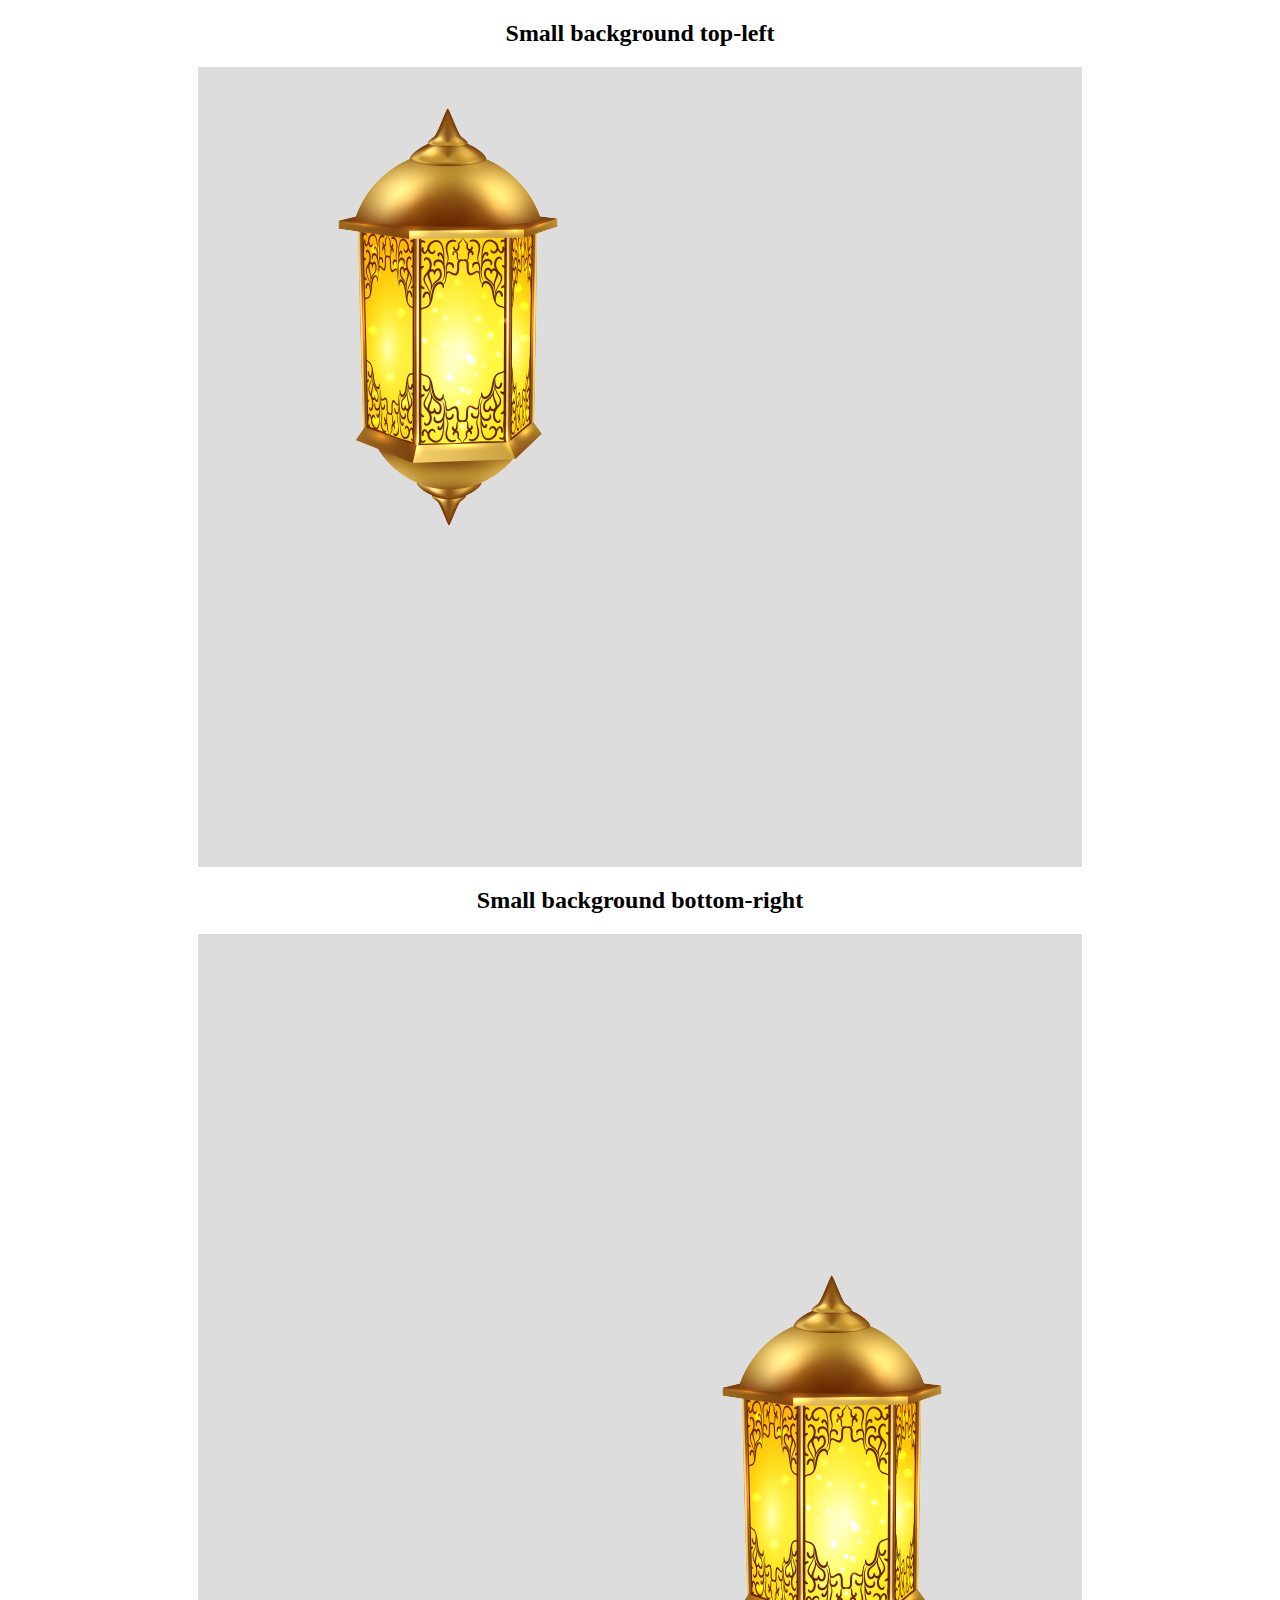
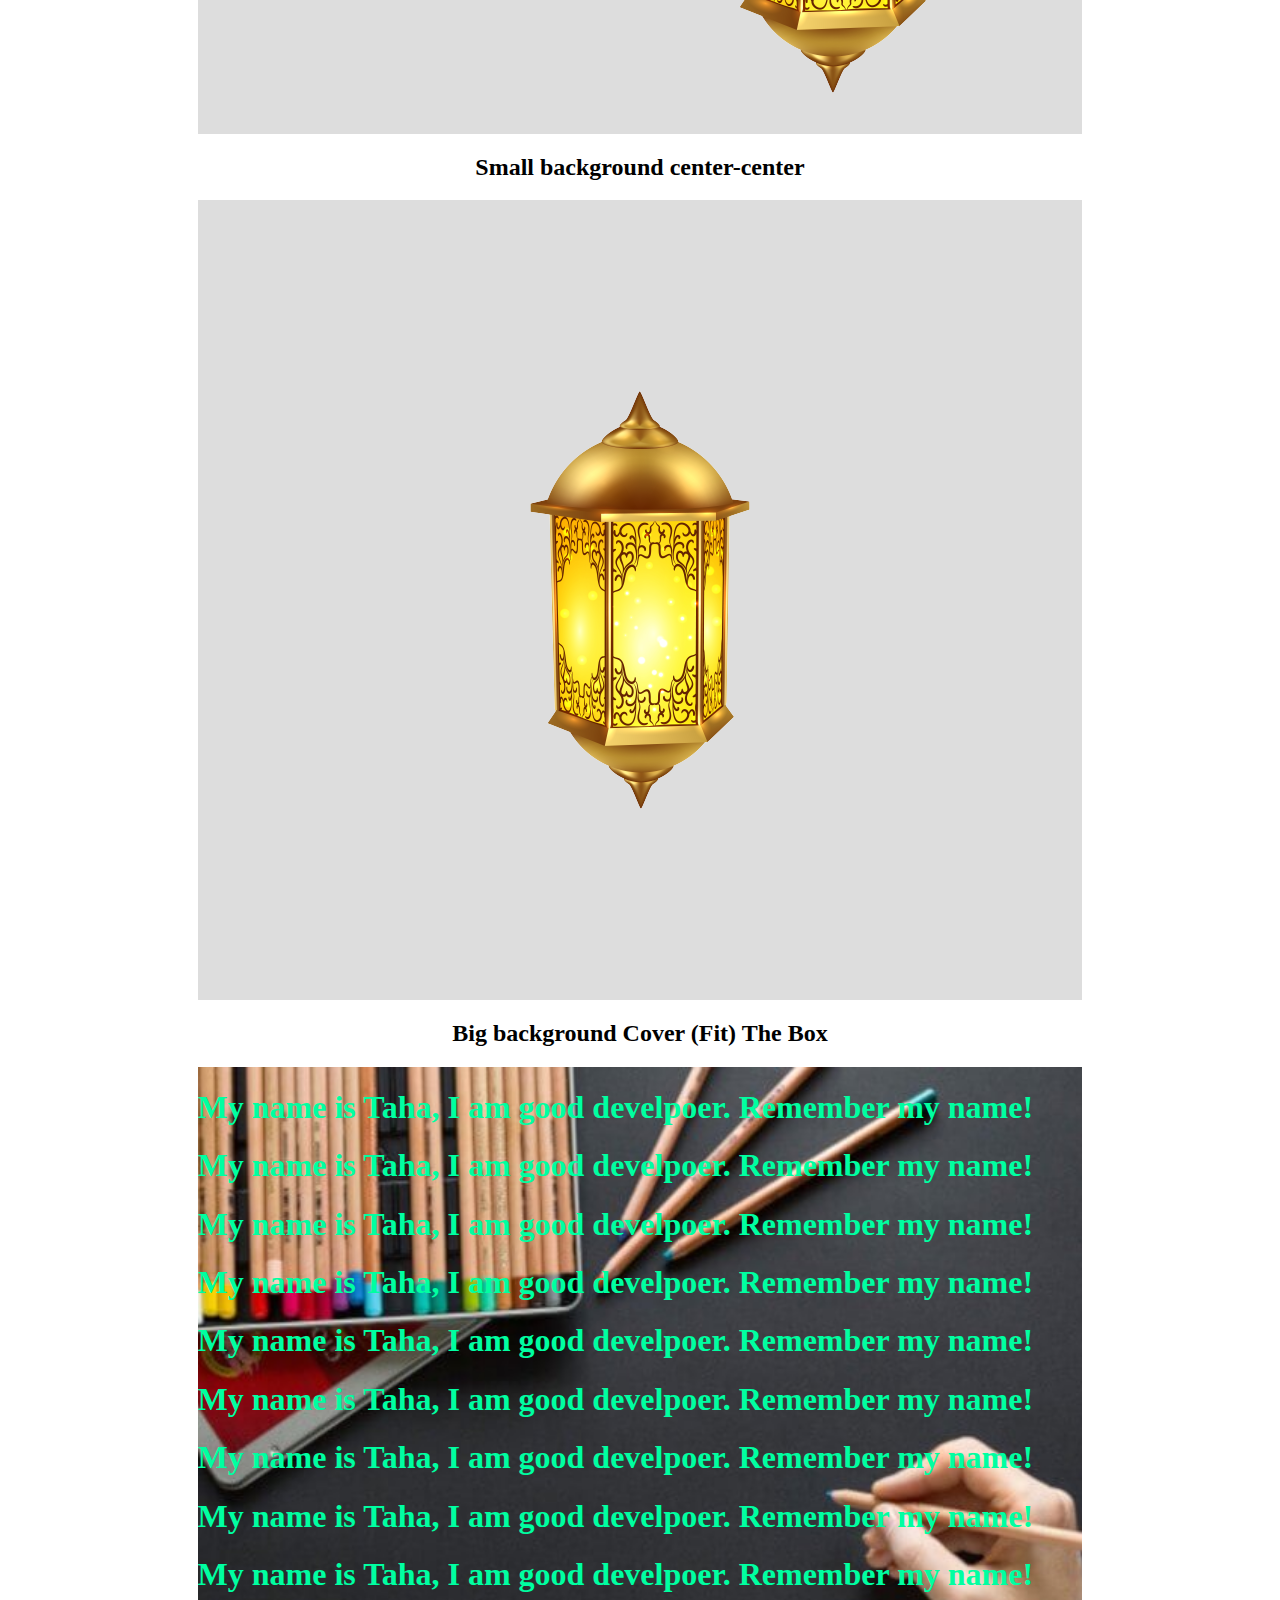
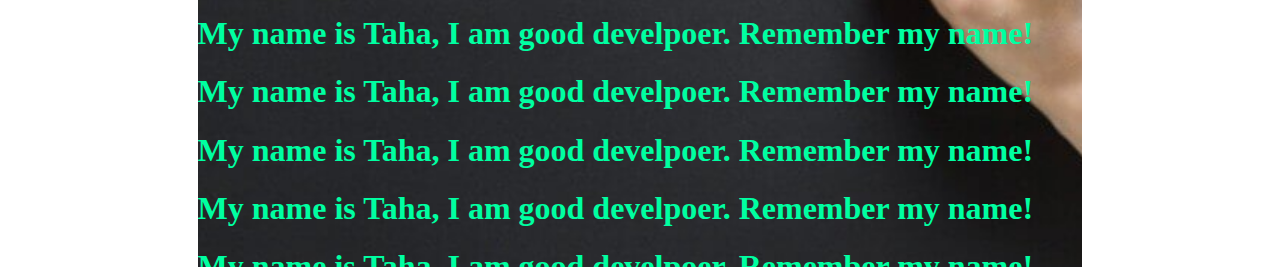
==== 2/index.html @ 4679af91 "second session"" ====
<!DOCTYPE html>
<html lang="en">
<head>
    <meta charset="UTF-8">
    <meta name="viewport" content="width=device-width, initial-scale=1.0">
    <title>Document</title>
    <link rel="stylesheet" href="style.css">
</head>
<body>

    <div class="section1">
        <div class="container">
            <h2>Small background top-left</h2>
            <div class="wallpaper">

            </div>
        </div>
    </div>

    <div class="section2">
         
       <div class="container">
            <h2>Small background bottom-right</h2>
            <div class="wallpaper">

            </div>
        </div>
    </div>

    <div class="section3">
         
       <div class="container">
            <h2>Small background center-center</h2>
            <div class="wallpaper">

            </div>
        </div>
    </div>

    <div class="section4">
        <div class="container">
             <h2>Big background Cover (Fit) The Box </h2>
             <div class="background-cover">
                <h1>My name is Taha, I am good develpoer. Remember my name! </h1>
                <h1>My name is Taha, I am good develpoer. Remember my name! </h1>
                <h1>My name is Taha, I am good develpoer. Remember my name! </h1>
                <h1>My name is Taha, I am good develpoer. Remember my name! </h1>
                <h1>My name is Taha, I am good develpoer. Remember my name! </h1>
                <h1>My name is Taha, I am good develpoer. Remember my name! </h1>
                <h1>My name is Taha, I am good develpoer. Remember my name! </h1>
                <h1>My name is Taha, I am good develpoer. Remember my name! </h1>
                <h1>My name is Taha, I am good develpoer. Remember my name! </h1>
                <h1>My name is Taha, I am good develpoer. Remember my name! </h1>
                <h1>My name is Taha, I am good develpoer. Remember my name! </h1>
                <h1>My name is Taha, I am good develpoer. Remember my name! </h1>
                <h1>My name is Taha, I am good develpoer. Remember my name! </h1>
                <h1>My name is Taha, I am good develpoer. Remember my name! </h1>
                <h1>My name is Taha, I am good develpoer. Remember my name! </h1>
                <h1>My name is Taha, I am good develpoer. Remember my name! </h1>
                <h1>My name is Taha, I am good develpoer. Remember my name! </h1>
                <h1>My name is Taha, I am good develpoer. Remember my name! </h1>
                <h1>My name is Taha, I am good develpoer. Remember my name! </h1>
                <h1>My name is Taha, I am good develpoer. Remember my name! </h1>
                <h1>My name is Taha, I am good develpoer. Remember my name! </h1>
                <h1>My name is Taha, I am good develpoer. Remember my name! </h1>
                <h1>My name is Taha, I am good develpoer. Remember my name! </h1>
                <h1>My name is Taha, I am good develpoer. Remember my name! </h1>
                <h1>My name is Taha, I am good develpoer. Remember my name! </h1>
                <h1>My name is Taha, I am good develpoer. Remember my name! </h1>
             </div>
         </div>
    </div>
</body>
</html>
---- 2/style.css ----
h2{
    text-align: center;
}

.container{
    width: 70%;
    margin: auto;
}

.wallpaper{
    height: 800px;
    background-color: #ddd;
    background-image: url(img/fanos.png);
    background-repeat: no-repeat;
}




.section1 .wallpaper{
    background-position: top left;
}


.section2 .wallpaper{
    background-position: bottom right;
}




.section3 .wallpaper{
    background-position: center center;
}




.section4 .background-cover{
    height: 800px;
    background-color: #ddd;
    background-image: url(img/blog-1.jpg);
    background-repeat: no-repeat;
    background-size: cover;
    background-position: center center;
    color: rgb(0, 255, 161);
    overflow: auto;
}
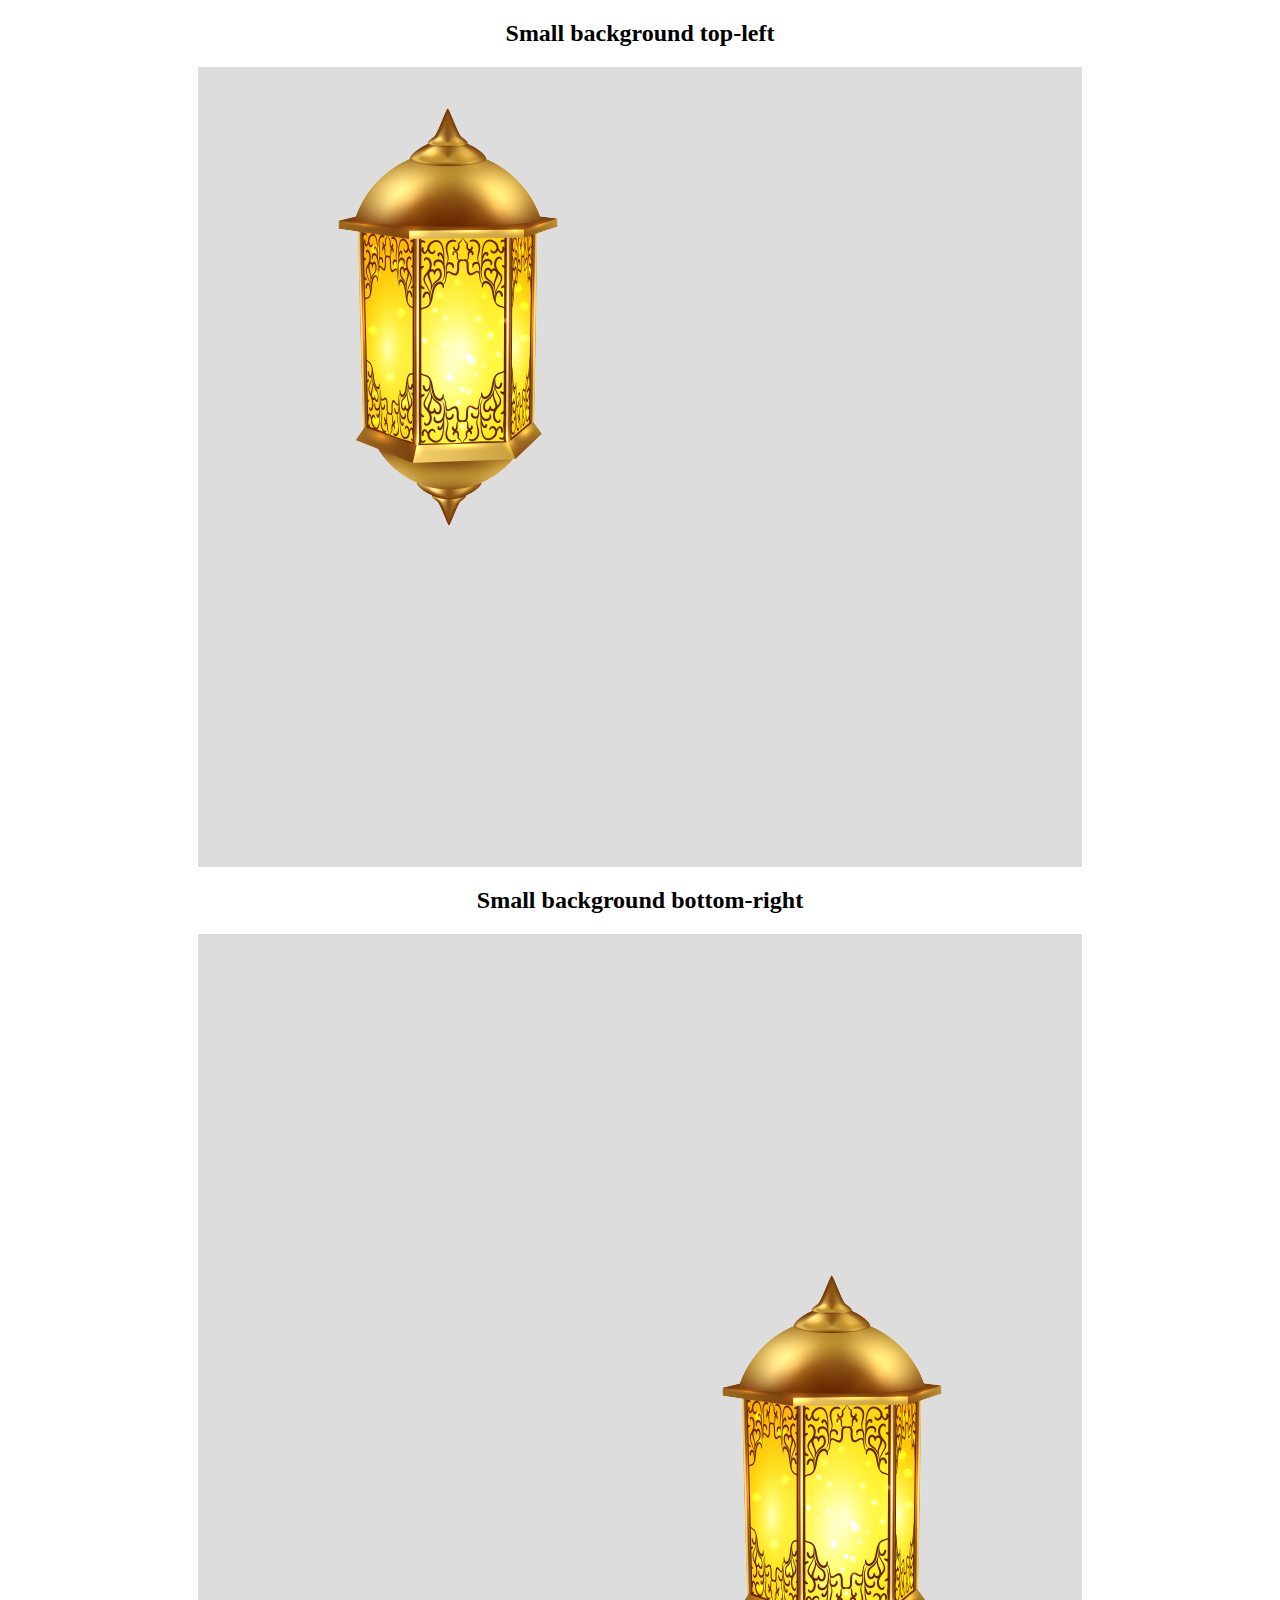
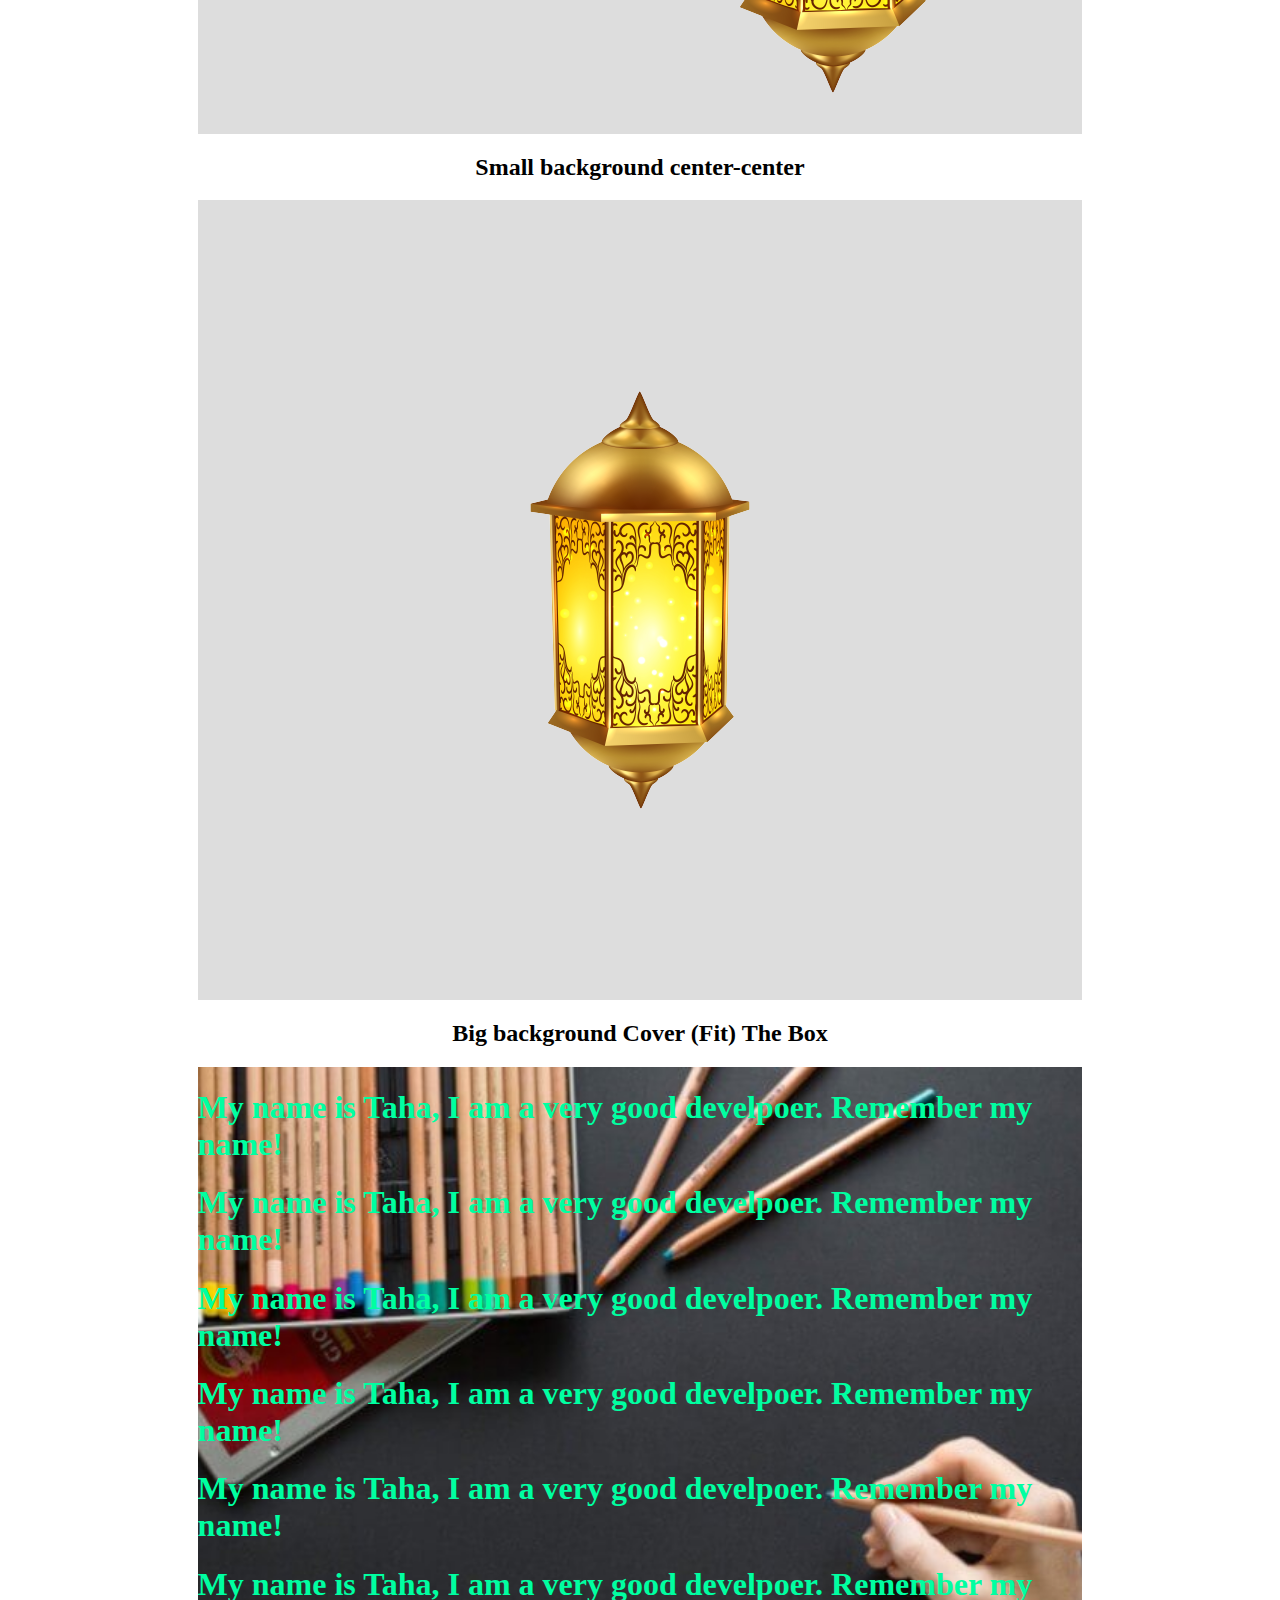
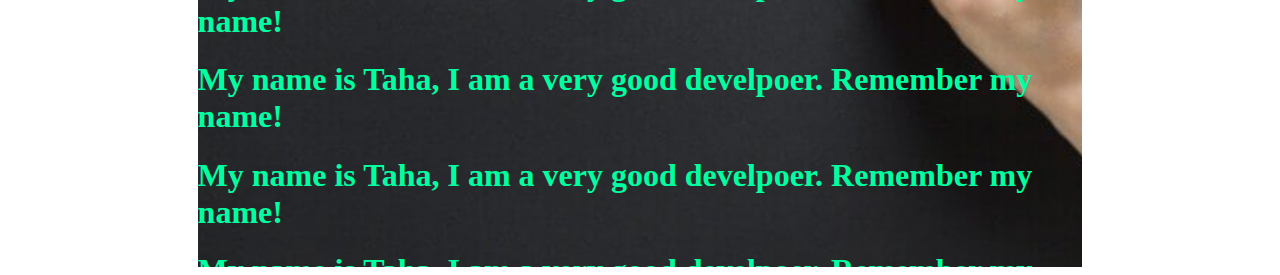
==== commit 25f0d673: "second session2" ====
--- a/2/index.html
+++ b/2/index.html
@@ -41,32 +41,32 @@
         <div class="container">
              <h2>Big background Cover (Fit) The Box </h2>
              <div class="background-cover">
-                <h1>My name is Taha, I am good develpoer. Remember my name! </h1>
-                <h1>My name is Taha, I am good develpoer. Remember my name! </h1>
-                <h1>My name is Taha, I am good develpoer. Remember my name! </h1>
-                <h1>My name is Taha, I am good develpoer. Remember my name! </h1>
-                <h1>My name is Taha, I am good develpoer. Remember my name! </h1>
-                <h1>My name is Taha, I am good develpoer. Remember my name! </h1>
-                <h1>My name is Taha, I am good develpoer. Remember my name! </h1>
-                <h1>My name is Taha, I am good develpoer. Remember my name! </h1>
-                <h1>My name is Taha, I am good develpoer. Remember my name! </h1>
-                <h1>My name is Taha, I am good develpoer. Remember my name! </h1>
-                <h1>My name is Taha, I am good develpoer. Remember my name! </h1>
-                <h1>My name is Taha, I am good develpoer. Remember my name! </h1>
-                <h1>My name is Taha, I am good develpoer. Remember my name! </h1>
-                <h1>My name is Taha, I am good develpoer. Remember my name! </h1>
-                <h1>My name is Taha, I am good develpoer. Remember my name! </h1>
-                <h1>My name is Taha, I am good develpoer. Remember my name! </h1>
-                <h1>My name is Taha, I am good develpoer. Remember my name! </h1>
-                <h1>My name is Taha, I am good develpoer. Remember my name! </h1>
-                <h1>My name is Taha, I am good develpoer. Remember my name! </h1>
-                <h1>My name is Taha, I am good develpoer. Remember my name! </h1>
-                <h1>My name is Taha, I am good develpoer. Remember my name! </h1>
-                <h1>My name is Taha, I am good develpoer. Remember my name! </h1>
-                <h1>My name is Taha, I am good develpoer. Remember my name! </h1>
-                <h1>My name is Taha, I am good develpoer. Remember my name! </h1>
-                <h1>My name is Taha, I am good develpoer. Remember my name! </h1>
-                <h1>My name is Taha, I am good develpoer. Remember my name! </h1>
+                <h1>My name is Taha, I am a very good develpoer. Remember my name! </h1>
+                <h1>My name is Taha, I am a very good develpoer. Remember my name! </h1>
+                <h1>My name is Taha, I am a very good develpoer. Remember my name! </h1>
+                <h1>My name is Taha, I am a very good develpoer. Remember my name! </h1>
+                <h1>My name is Taha, I am a very good develpoer. Remember my name! </h1>
+                <h1>My name is Taha, I am a very good develpoer. Remember my name! </h1>
+                <h1>My name is Taha, I am a very good develpoer. Remember my name! </h1>
+                <h1>My name is Taha, I am a very good develpoer. Remember my name! </h1>
+                <h1>My name is Taha, I am a very good develpoer. Remember my name! </h1>
+                <h1>My name is Taha, I am a very good develpoer. Remember my name! </h1>
+                <h1>My name is Taha, I am a very good develpoer. Remember my name! </h1>
+                <h1>My name is Taha, I am a very good develpoer. Remember my name! </h1>
+                <h1>My name is Taha, I am a very good develpoer. Remember my name! </h1>
+                <h1>My name is Taha, I am a very good develpoer. Remember my name! </h1>
+                <h1>My name is Taha, I am a very good develpoer. Remember my name! </h1>
+                <h1>My name is Taha, I am a very good develpoer. Remember my name! </h1>
+                <h1>My name is Taha, I am a very good develpoer. Remember my name! </h1>
+                <h1>My name is Taha, I am a very good develpoer. Remember my name! </h1>
+                <h1>My name is Taha, I am a very good develpoer. Remember my name! </h1>
+                <h1>My name is Taha, I am a very good develpoer. Remember my name! </h1>
+                <h1>My name is Taha, I am a very good develpoer. Remember my name! </h1>
+                <h1>My name is Taha, I am a very good develpoer. Remember my name! </h1>
+                <h1>My name is Taha, I am a very good develpoer. Remember my name! </h1>
+                <h1>My name is Taha, I am a very good develpoer. Remember my name! </h1>
+                <h1>My name is Taha, I am a very good develpoer. Remember my name! </h1>
+                <h1>My name is Taha, I am a very good develpoer. Remember my name! </h1>
              </div>
          </div>
     </div>
